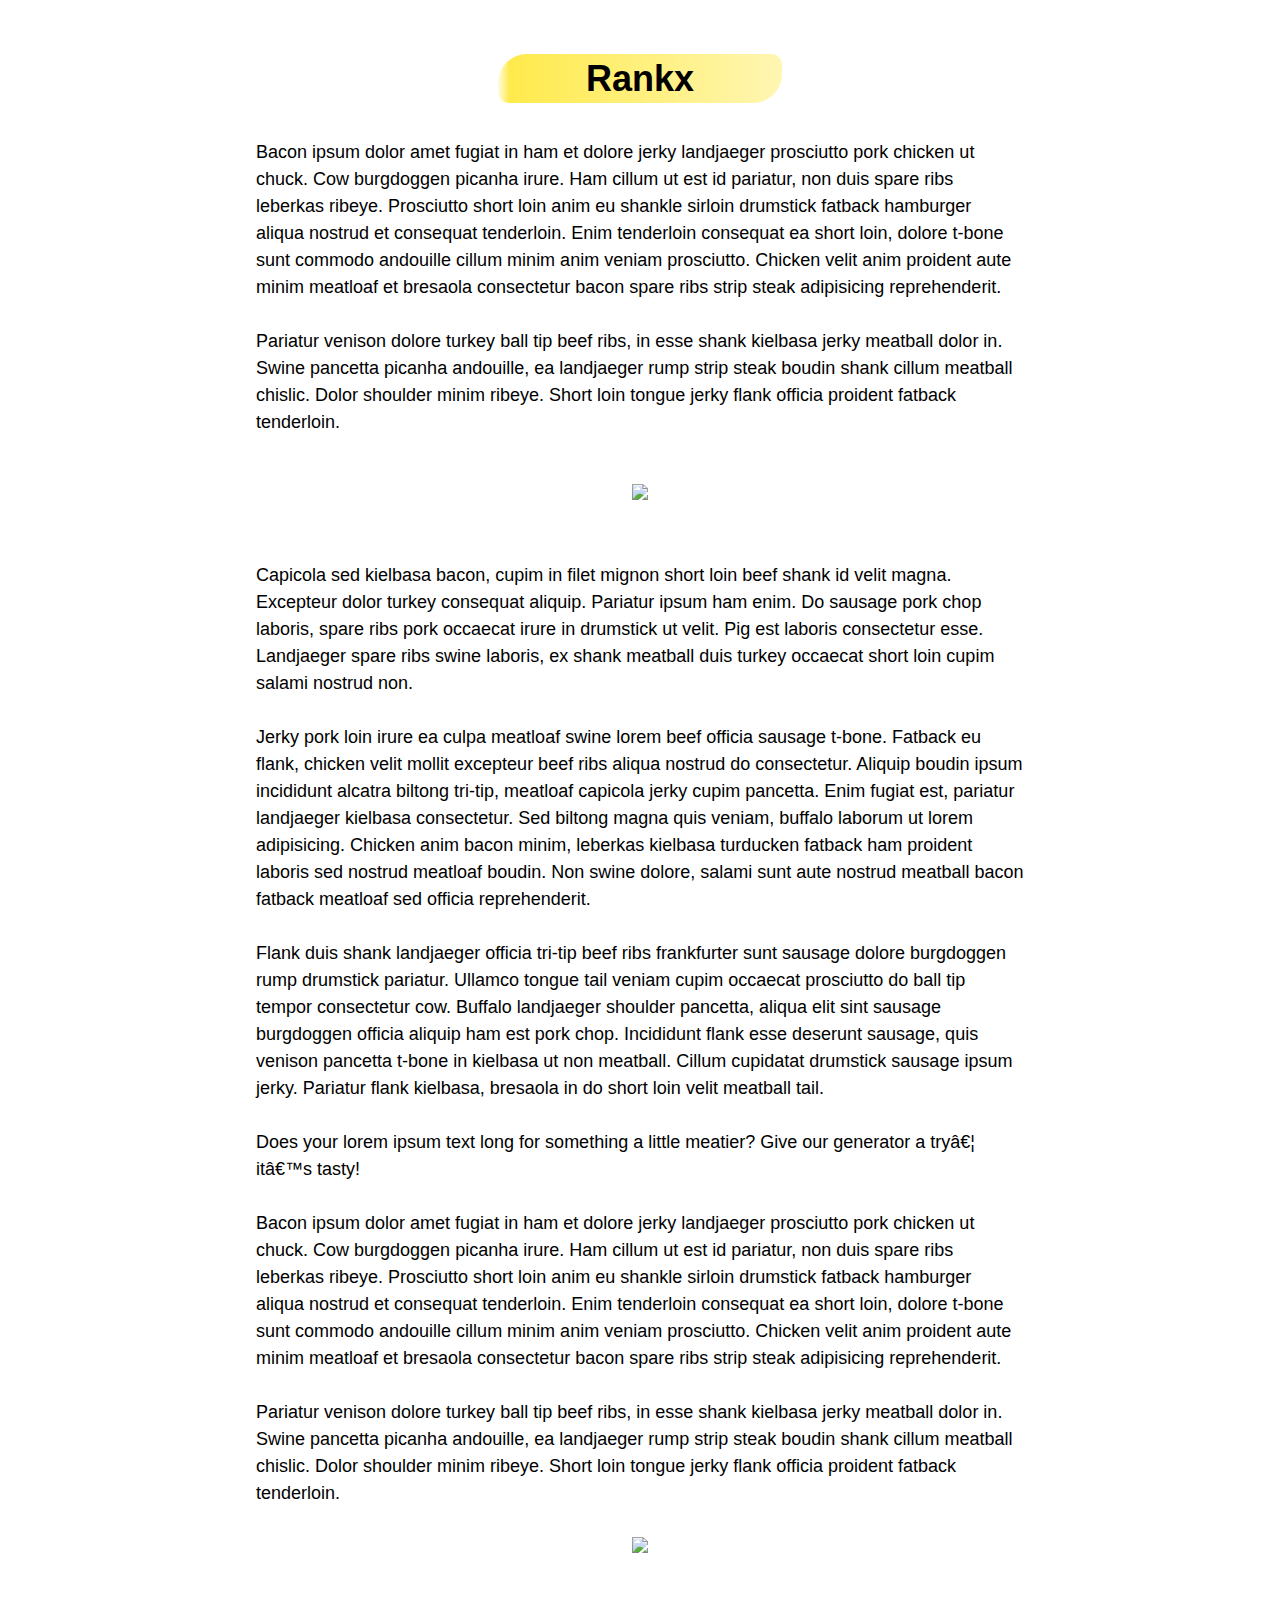
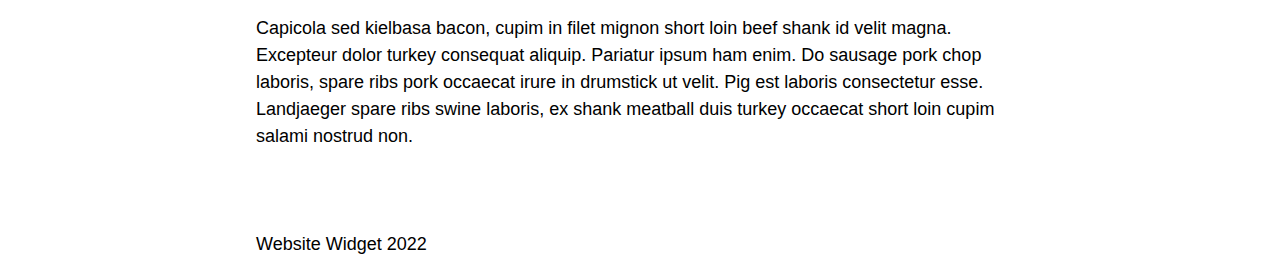
==== index.html @ 291dfcba "Add files via upload" ====
<!DOCTYPE html>
<html>
<head>
<title>WIDGET</title>
<meta http-equiv=”Content-Type” content=”text/html; charset=utf-8″>
<style>
body {
padding:0;
margin:0;
background-color: #FFF;
}
h1 {font-family: Arial; font-size: 36px; color: #000;}
#mark {
margin: 0 -.4em;
padding: .1em .4em;
border-radius: .8em .3em;
background: 0 0;
background-image: linear-gradient(to right,rgba(255,225,0,.1),rgba(255,225,0,.7) 4%,rgba(255,225,0,.3));
-webkit-box-decoration-break: clone;
box-decoration-break: clone;
}
</style>
</head>
<body>

<br /><br /><br />
<div style="width: 20%; margin: 0 auto; text-align: center;"><h1 id="mark">Rankx</h1></div>
<br />
<div style="width: 60%; margin: 0 auto; font-family: Arial; font-size: 18px; line-height: 1.5;">
<p>
Bacon ipsum dolor amet fugiat in ham et dolore jerky landjaeger prosciutto pork chicken ut chuck. Cow burgdoggen picanha irure. Ham cillum ut est id pariatur, non duis spare ribs leberkas ribeye. Prosciutto short loin anim eu shankle sirloin drumstick fatback hamburger aliqua nostrud et consequat tenderloin. Enim tenderloin consequat ea short loin, dolore t-bone sunt commodo andouille cillum minim anim veniam prosciutto. Chicken velit anim proident aute minim meatloaf et bresaola consectetur bacon spare ribs strip steak adipisicing reprehenderit.
<br /><br />
Pariatur venison dolore turkey ball tip beef ribs, in esse shank kielbasa jerky meatball dolor in. Swine pancetta picanha andouille, ea landjaeger rump strip steak boudin shank cillum meatball chislic. Dolor shoulder minim ribeye. Short loin tongue jerky flank officia proident fatback tenderloin.
<br /><br />
<center><img src="https://via.placeholder.com/728x90" border="0" /></center>
<br /><br />
Capicola sed kielbasa bacon, cupim in filet mignon short loin beef shank id velit magna. Excepteur dolor turkey consequat aliquip. Pariatur ipsum ham enim. Do sausage pork chop laboris, spare ribs pork occaecat irure in drumstick ut velit. Pig est laboris consectetur esse. Landjaeger spare ribs swine laboris, ex shank meatball duis turkey occaecat short loin cupim salami nostrud non.
<br /><br />
Jerky pork loin irure ea culpa meatloaf swine lorem beef officia sausage t-bone. Fatback eu flank, chicken velit mollit excepteur beef ribs aliqua nostrud do consectetur. Aliquip boudin ipsum incididunt alcatra biltong tri-tip, meatloaf capicola jerky cupim pancetta. Enim fugiat est, pariatur landjaeger kielbasa consectetur. Sed biltong magna quis veniam, buffalo laborum ut lorem adipisicing. Chicken anim bacon minim, leberkas kielbasa turducken fatback ham proident laboris sed nostrud meatloaf boudin. Non swine dolore, salami sunt aute nostrud meatball bacon fatback meatloaf sed officia reprehenderit.
<br /><br />
Flank duis shank landjaeger officia tri-tip beef ribs frankfurter sunt sausage dolore burgdoggen rump drumstick pariatur. Ullamco tongue tail veniam cupim occaecat prosciutto do ball tip tempor consectetur cow. Buffalo landjaeger shoulder pancetta, aliqua elit sint sausage burgdoggen officia aliquip ham est pork chop. Incididunt flank esse deserunt sausage, quis venison pancetta t-bone in kielbasa ut non meatball. Cillum cupidatat drumstick sausage ipsum jerky. Pariatur flank kielbasa, bresaola in do short loin velit meatball tail.
<br /><br />
Does your lorem ipsum text long for something a little meatier? Give our generator a try… it’s tasty!
<br /><br />
Bacon ipsum dolor amet fugiat in ham et dolore jerky landjaeger prosciutto pork chicken ut chuck. Cow burgdoggen picanha irure. Ham cillum ut est id pariatur, non duis spare ribs leberkas ribeye. Prosciutto short loin anim eu shankle sirloin drumstick fatback hamburger aliqua nostrud et consequat tenderloin. Enim tenderloin consequat ea short loin, dolore t-bone sunt commodo andouille cillum minim anim veniam prosciutto. Chicken velit anim proident aute minim meatloaf et bresaola consectetur bacon spare ribs strip steak adipisicing reprehenderit.
<br /><br />
Pariatur venison dolore turkey ball tip beef ribs, in esse shank kielbasa jerky meatball dolor in. Swine pancetta picanha andouille, ea landjaeger rump strip steak boudin shank cillum meatball chislic. Dolor shoulder minim ribeye. Short loin tongue jerky flank officia proident fatback tenderloin.
<br /><br />
<center><img src="https://via.placeholder.com/728x90" border="0" /></center>
<br /><br />
Capicola sed kielbasa bacon, cupim in filet mignon short loin beef shank id velit magna. Excepteur dolor turkey consequat aliquip. Pariatur ipsum ham enim. Do sausage pork chop laboris, spare ribs pork occaecat irure in drumstick ut velit. Pig est laboris consectetur esse. Landjaeger spare ribs swine laboris, ex shank meatball duis turkey occaecat short loin cupim salami nostrud non.
<br /><br /><br /><br />
Website Widget 2022
</p>
</div>

</body>
</html>
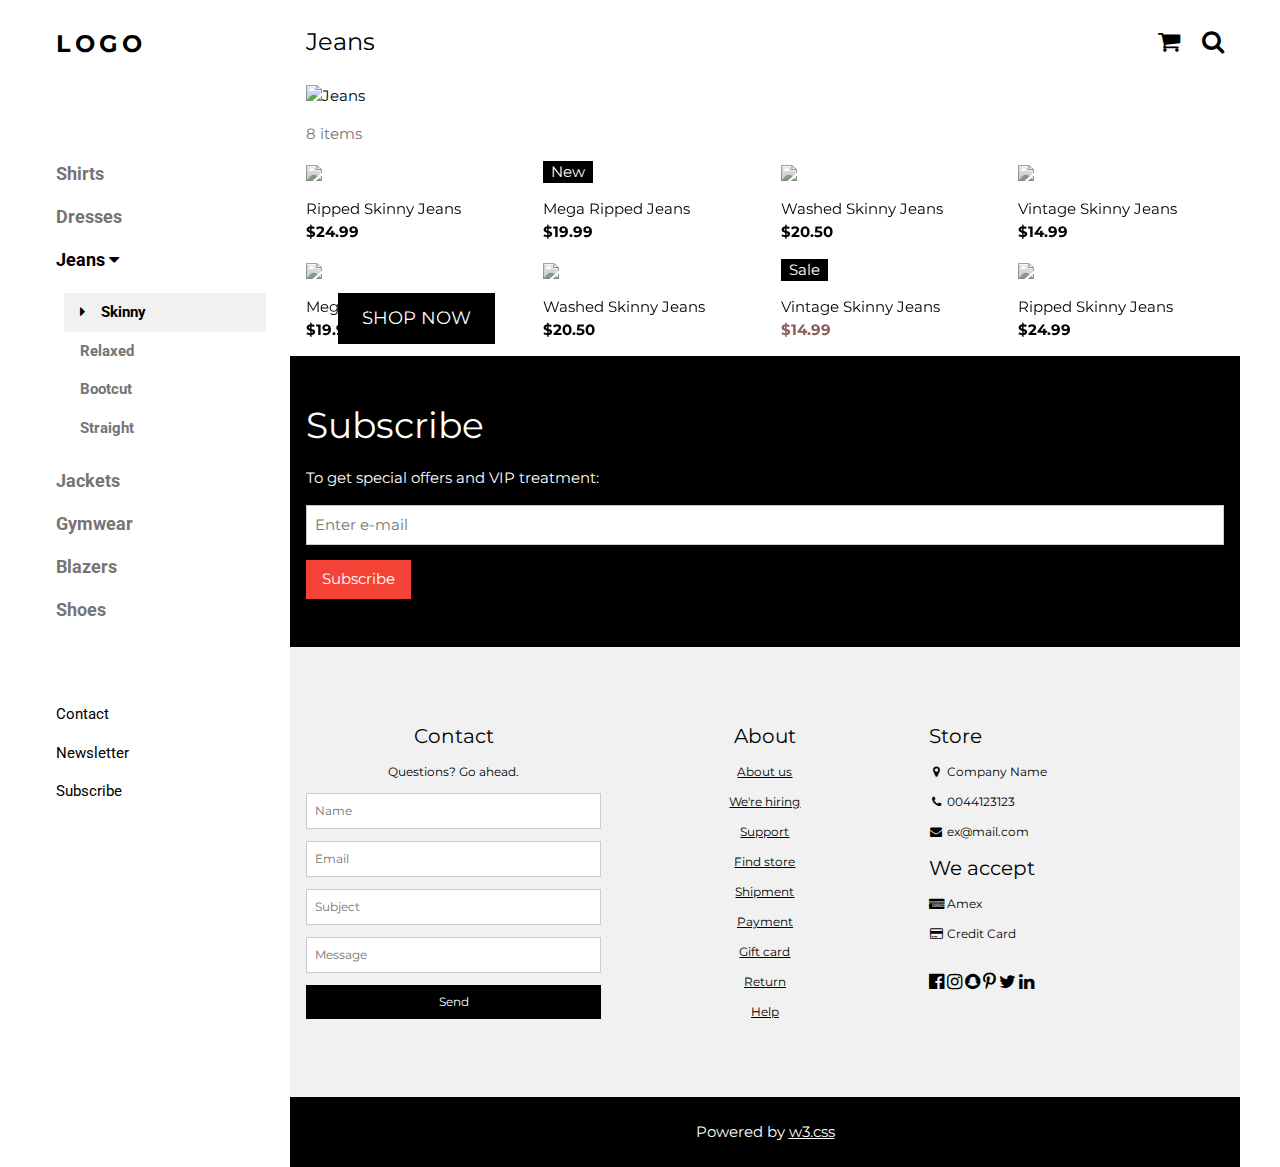
==== commit 3ee321b0: "Add files via upload" ====
--- a/index.html
+++ b/index.html
@@ -1,58 +1,245 @@
 <!DOCTYPE html>
 <html>
 <head>
-<title>WIDGET</title>
-<meta http-equiv=”Content-Type” content=”text/html; charset=utf-8″>
+<title>W3.CSS Template</title>
+<meta charset="UTF-8">
+<meta name="viewport" content="width=device-width, initial-scale=1">
+<link rel="stylesheet" href="https://www.w3schools.com/w3css/4/w3.css">
+<link rel="stylesheet" href="https://fonts.googleapis.com/css?family=Roboto">
+<link rel="stylesheet" href="https://fonts.googleapis.com/css?family=Montserrat">
+<link rel="stylesheet" href="https://cdnjs.cloudflare.com/ajax/libs/font-awesome/4.7.0/css/font-awesome.min.css">
 <style>
-body {
-padding:0;
-margin:0;
-background-color: #FFF;
-}
-h1 {font-family: Arial; font-size: 36px; color: #000;}
-#mark {
-margin: 0 -.4em;
-padding: .1em .4em;
-border-radius: .8em .3em;
-background: 0 0;
-background-image: linear-gradient(to right,rgba(255,225,0,.1),rgba(255,225,0,.7) 4%,rgba(255,225,0,.3));
--webkit-box-decoration-break: clone;
-box-decoration-break: clone;
-}
+.w3-sidebar a {font-family: "Roboto", sans-serif}
+body,h1,h2,h3,h4,h5,h6,.w3-wide {font-family: "Montserrat", sans-serif;}
 </style>
 </head>
-<body>
-
-<br /><br /><br />
-<div style="width: 20%; margin: 0 auto; text-align: center;"><h1 id="mark">Rankx</h1></div>
-<br />
-<div style="width: 60%; margin: 0 auto; font-family: Arial; font-size: 18px; line-height: 1.5;">
-<p>
-Bacon ipsum dolor amet fugiat in ham et dolore jerky landjaeger prosciutto pork chicken ut chuck. Cow burgdoggen picanha irure. Ham cillum ut est id pariatur, non duis spare ribs leberkas ribeye. Prosciutto short loin anim eu shankle sirloin drumstick fatback hamburger aliqua nostrud et consequat tenderloin. Enim tenderloin consequat ea short loin, dolore t-bone sunt commodo andouille cillum minim anim veniam prosciutto. Chicken velit anim proident aute minim meatloaf et bresaola consectetur bacon spare ribs strip steak adipisicing reprehenderit.
-<br /><br />
-Pariatur venison dolore turkey ball tip beef ribs, in esse shank kielbasa jerky meatball dolor in. Swine pancetta picanha andouille, ea landjaeger rump strip steak boudin shank cillum meatball chislic. Dolor shoulder minim ribeye. Short loin tongue jerky flank officia proident fatback tenderloin.
-<br /><br />
-<center><img src="https://via.placeholder.com/728x90" border="0" /></center>
-<br /><br />
-Capicola sed kielbasa bacon, cupim in filet mignon short loin beef shank id velit magna. Excepteur dolor turkey consequat aliquip. Pariatur ipsum ham enim. Do sausage pork chop laboris, spare ribs pork occaecat irure in drumstick ut velit. Pig est laboris consectetur esse. Landjaeger spare ribs swine laboris, ex shank meatball duis turkey occaecat short loin cupim salami nostrud non.
-<br /><br />
-Jerky pork loin irure ea culpa meatloaf swine lorem beef officia sausage t-bone. Fatback eu flank, chicken velit mollit excepteur beef ribs aliqua nostrud do consectetur. Aliquip boudin ipsum incididunt alcatra biltong tri-tip, meatloaf capicola jerky cupim pancetta. Enim fugiat est, pariatur landjaeger kielbasa consectetur. Sed biltong magna quis veniam, buffalo laborum ut lorem adipisicing. Chicken anim bacon minim, leberkas kielbasa turducken fatback ham proident laboris sed nostrud meatloaf boudin. Non swine dolore, salami sunt aute nostrud meatball bacon fatback meatloaf sed officia reprehenderit.
-<br /><br />
-Flank duis shank landjaeger officia tri-tip beef ribs frankfurter sunt sausage dolore burgdoggen rump drumstick pariatur. Ullamco tongue tail veniam cupim occaecat prosciutto do ball tip tempor consectetur cow. Buffalo landjaeger shoulder pancetta, aliqua elit sint sausage burgdoggen officia aliquip ham est pork chop. Incididunt flank esse deserunt sausage, quis venison pancetta t-bone in kielbasa ut non meatball. Cillum cupidatat drumstick sausage ipsum jerky. Pariatur flank kielbasa, bresaola in do short loin velit meatball tail.
-<br /><br />
-Does your lorem ipsum text long for something a little meatier? Give our generator a try… it’s tasty!
-<br /><br />
-Bacon ipsum dolor amet fugiat in ham et dolore jerky landjaeger prosciutto pork chicken ut chuck. Cow burgdoggen picanha irure. Ham cillum ut est id pariatur, non duis spare ribs leberkas ribeye. Prosciutto short loin anim eu shankle sirloin drumstick fatback hamburger aliqua nostrud et consequat tenderloin. Enim tenderloin consequat ea short loin, dolore t-bone sunt commodo andouille cillum minim anim veniam prosciutto. Chicken velit anim proident aute minim meatloaf et bresaola consectetur bacon spare ribs strip steak adipisicing reprehenderit.
-<br /><br />
-Pariatur venison dolore turkey ball tip beef ribs, in esse shank kielbasa jerky meatball dolor in. Swine pancetta picanha andouille, ea landjaeger rump strip steak boudin shank cillum meatball chislic. Dolor shoulder minim ribeye. Short loin tongue jerky flank officia proident fatback tenderloin.
-<br /><br />
-<center><img src="https://via.placeholder.com/728x90" border="0" /></center>
-<br /><br />
-Capicola sed kielbasa bacon, cupim in filet mignon short loin beef shank id velit magna. Excepteur dolor turkey consequat aliquip. Pariatur ipsum ham enim. Do sausage pork chop laboris, spare ribs pork occaecat irure in drumstick ut velit. Pig est laboris consectetur esse. Landjaeger spare ribs swine laboris, ex shank meatball duis turkey occaecat short loin cupim salami nostrud non.
-<br /><br /><br /><br />
-Website Widget 2022
-</p>
+<body class="w3-content" style="max-width:1200px">
+
+<!-- Sidebar/menu -->
+<nav class="w3-sidebar w3-bar-block w3-white w3-collapse w3-top" style="z-index:3;width:250px" id="mySidebar">
+  <div class="w3-container w3-display-container w3-padding-16">
+    <i onclick="w3_close()" class="fa fa-remove w3-hide-large w3-button w3-display-topright"></i>
+    <h3 class="w3-wide"><b>LOGO</b></h3>
+  </div>
+  <div class="w3-padding-64 w3-large w3-text-grey" style="font-weight:bold">
+    <a href="#" class="w3-bar-item w3-button">Shirts</a>
+    <a href="#" class="w3-bar-item w3-button">Dresses</a>
+    <a onclick="myAccFunc()" href="javascript:void(0)" class="w3-button w3-block w3-white w3-left-align" id="myBtn">
+      Jeans <i class="fa fa-caret-down"></i>
+    </a>
+    <div id="demoAcc" class="w3-bar-block w3-hide w3-padding-large w3-medium">
+      <a href="#" class="w3-bar-item w3-button w3-light-grey"><i class="fa fa-caret-right w3-margin-right"></i>Skinny</a>
+      <a href="#" class="w3-bar-item w3-button">Relaxed</a>
+      <a href="#" class="w3-bar-item w3-button">Bootcut</a>
+      <a href="#" class="w3-bar-item w3-button">Straight</a>
+    </div>
+    <a href="#" class="w3-bar-item w3-button">Jackets</a>
+    <a href="#" class="w3-bar-item w3-button">Gymwear</a>
+    <a href="#" class="w3-bar-item w3-button">Blazers</a>
+    <a href="#" class="w3-bar-item w3-button">Shoes</a>
+  </div>
+  <a href="#footer" class="w3-bar-item w3-button w3-padding">Contact</a> 
+  <a href="javascript:void(0)" class="w3-bar-item w3-button w3-padding" onclick="document.getElementById('newsletter').style.display='block'">Newsletter</a> 
+  <a href="#footer"  class="w3-bar-item w3-button w3-padding">Subscribe</a>
+</nav>
+
+<!-- Top menu on small screens -->
+<header class="w3-bar w3-top w3-hide-large w3-black w3-xlarge">
+  <div class="w3-bar-item w3-padding-24 w3-wide">LOGO</div>
+  <a href="javascript:void(0)" class="w3-bar-item w3-button w3-padding-24 w3-right" onclick="w3_open()"><i class="fa fa-bars"></i></a>
+</header>
+
+<!-- Overlay effect when opening sidebar on small screens -->
+<div class="w3-overlay w3-hide-large" onclick="w3_close()" style="cursor:pointer" title="close side menu" id="myOverlay"></div>
+
+<!-- !PAGE CONTENT! -->
+<div class="w3-main" style="margin-left:250px">
+
+  <!-- Push down content on small screens -->
+  <div class="w3-hide-large" style="margin-top:83px"></div>
+  
+  <!-- Top header -->
+  <header class="w3-container w3-xlarge">
+    <p class="w3-left">Jeans</p>
+    <p class="w3-right">
+      <i class="fa fa-shopping-cart w3-margin-right"></i>
+      <i class="fa fa-search"></i>
+    </p>
+  </header>
+
+  <!-- Image header -->
+  <div class="w3-display-container w3-container">
+    <img src="https://www.w3schools.com/w3images/jeans.jpg" alt="Jeans" style="width:100%">
+    <div class="w3-display-topleft w3-text-white" style="padding:24px 48px">
+      <h1 class="w3-jumbo w3-hide-small">New arrivals</h1>
+      <h1 class="w3-hide-large w3-hide-medium">New arrivals</h1>
+      <h1 class="w3-hide-small">COLLECTION 2016</h1>
+      <p><a href="#jeans" class="w3-button w3-black w3-padding-large w3-large">SHOP NOW</a></p>
+    </div>
+  </div>
+
+  <div class="w3-container w3-text-grey" id="jeans">
+    <p>8 items</p>
+  </div>
+
+  <!-- Product grid -->
+  <div class="w3-row w3-grayscale">
+    <div class="w3-col l3 s6">
+      <div class="w3-container">
+        <img src="https://www.w3schools.com/w3images/jeans1.jpg" style="width:100%">
+        <p>Ripped Skinny Jeans<br><b>$24.99</b></p>
+      </div>
+      <div class="w3-container">
+        <img src="/w3images/jeans2.jpg" style="width:100%">
+        <p>Mega Ripped Jeans<br><b>$19.99</b></p>
+      </div>
+    </div>
+
+    <div class="w3-col l3 s6">
+      <div class="w3-container">
+        <div class="w3-display-container">
+          <img src="https://www.w3schools.com/w3images/jeans2.jpg" style="width:100%">
+          <span class="w3-tag w3-display-topleft">New</span>
+          <div class="w3-display-middle w3-display-hover">
+            <button class="w3-button w3-black">Buy now <i class="fa fa-shopping-cart"></i></button>
+          </div>
+        </div>
+        <p>Mega Ripped Jeans<br><b>$19.99</b></p>
+      </div>
+      <div class="w3-container">
+        <img src="https://www.w3schools.com/w3images/jeans3.jpg" style="width:100%">
+        <p>Washed Skinny Jeans<br><b>$20.50</b></p>
+      </div>
+    </div>
+
+    <div class="w3-col l3 s6">
+      <div class="w3-container">
+        <img src="https://www.w3schools.com/w3images/jeans3.jpg" style="width:100%">
+        <p>Washed Skinny Jeans<br><b>$20.50</b></p>
+      </div>
+      <div class="w3-container">
+        <div class="w3-display-container">
+          <img src="https://www.w3schools.com/w3images/jeans4.jpg" style="width:100%">
+          <span class="w3-tag w3-display-topleft">Sale</span>
+          <div class="w3-display-middle w3-display-hover">
+            <button class="w3-button w3-black">Buy now <i class="fa fa-shopping-cart"></i></button>
+          </div>
+        </div>
+        <p>Vintage Skinny Jeans<br><b class="w3-text-red">$14.99</b></p>
+      </div>
+    </div>
+
+    <div class="w3-col l3 s6">
+      <div class="w3-container">
+        <img src="https://www.w3schools.com/w3images/jeans4.jpg" style="width:100%">
+        <p>Vintage Skinny Jeans<br><b>$14.99</b></p>
+      </div>
+      <div class="w3-container">
+        <img src="https://www.w3schools.com/w3images/jeans1.jpg" style="width:100%">
+        <p>Ripped Skinny Jeans<br><b>$24.99</b></p>
+      </div>
+    </div>
+  </div>
+
+  <!-- Subscribe section -->
+  <div class="w3-container w3-black w3-padding-32">
+    <h1>Subscribe</h1>
+    <p>To get special offers and VIP treatment:</p>
+    <p><input class="w3-input w3-border" type="text" placeholder="Enter e-mail" style="width:100%"></p>
+    <button type="button" class="w3-button w3-red w3-margin-bottom">Subscribe</button>
+  </div>
+  
+  <!-- Footer -->
+  <footer class="w3-padding-64 w3-light-grey w3-small w3-center" id="footer">
+    <div class="w3-row-padding">
+      <div class="w3-col s4">
+        <h4>Contact</h4>
+        <p>Questions? Go ahead.</p>
+        <form action="/action_page.php" target="_blank">
+          <p><input class="w3-input w3-border" type="text" placeholder="Name" name="Name" required></p>
+          <p><input class="w3-input w3-border" type="text" placeholder="Email" name="Email" required></p>
+          <p><input class="w3-input w3-border" type="text" placeholder="Subject" name="Subject" required></p>
+          <p><input class="w3-input w3-border" type="text" placeholder="Message" name="Message" required></p>
+          <button type="submit" class="w3-button w3-block w3-black">Send</button>
+        </form>
+      </div>
+
+      <div class="w3-col s4">
+        <h4>About</h4>
+        <p><a href="#">About us</a></p>
+        <p><a href="#">We're hiring</a></p>
+        <p><a href="#">Support</a></p>
+        <p><a href="#">Find store</a></p>
+        <p><a href="#">Shipment</a></p>
+        <p><a href="#">Payment</a></p>
+        <p><a href="#">Gift card</a></p>
+        <p><a href="#">Return</a></p>
+        <p><a href="#">Help</a></p>
+      </div>
+
+      <div class="w3-col s4 w3-justify">
+        <h4>Store</h4>
+        <p><i class="fa fa-fw fa-map-marker"></i> Company Name</p>
+        <p><i class="fa fa-fw fa-phone"></i> 0044123123</p>
+        <p><i class="fa fa-fw fa-envelope"></i> ex@mail.com</p>
+        <h4>We accept</h4>
+        <p><i class="fa fa-fw fa-cc-amex"></i> Amex</p>
+        <p><i class="fa fa-fw fa-credit-card"></i> Credit Card</p>
+        <br>
+        <i class="fa fa-facebook-official w3-hover-opacity w3-large"></i>
+        <i class="fa fa-instagram w3-hover-opacity w3-large"></i>
+        <i class="fa fa-snapchat w3-hover-opacity w3-large"></i>
+        <i class="fa fa-pinterest-p w3-hover-opacity w3-large"></i>
+        <i class="fa fa-twitter w3-hover-opacity w3-large"></i>
+        <i class="fa fa-linkedin w3-hover-opacity w3-large"></i>
+      </div>
+    </div>
+  </footer>
+
+  <div class="w3-black w3-center w3-padding-24">Powered by <a href="https://www.w3schools.com/w3css/default.asp" title="W3.CSS" target="_blank" class="w3-hover-opacity">w3.css</a></div>
+
+  <!-- End page content -->
 </div>
 
+<!-- Newsletter Modal -->
+<div id="newsletter" class="w3-modal">
+  <div class="w3-modal-content w3-animate-zoom" style="padding:32px">
+    <div class="w3-container w3-white w3-center">
+      <i onclick="document.getElementById('newsletter').style.display='none'" class="fa fa-remove w3-right w3-button w3-transparent w3-xxlarge"></i>
+      <h2 class="w3-wide">NEWSLETTER</h2>
+      <p>Join our mailing list to receive updates on new arrivals and special offers.</p>
+      <p><input class="w3-input w3-border" type="text" placeholder="Enter e-mail"></p>
+      <button type="button" class="w3-button w3-padding-large w3-red w3-margin-bottom" onclick="document.getElementById('newsletter').style.display='none'">Subscribe</button>
+    </div>
+  </div>
+</div>
+
+<script>
+// Accordion 
+function myAccFunc() {
+  var x = document.getElementById("demoAcc");
+  if (x.className.indexOf("w3-show") == -1) {
+    x.className += " w3-show";
+  } else {
+    x.className = x.className.replace(" w3-show", "");
+  }
+}
+
+// Click on the "Jeans" link on page load to open the accordion for demo purposes
+document.getElementById("myBtn").click();
+
+
+// Open and close sidebar
+function w3_open() {
+  document.getElementById("mySidebar").style.display = "block";
+  document.getElementById("myOverlay").style.display = "block";
+}
+ 
+function w3_close() {
+  document.getElementById("mySidebar").style.display = "none";
+  document.getElementById("myOverlay").style.display = "none";
+}
+</script>
+
 </body>
-</html>+</html>
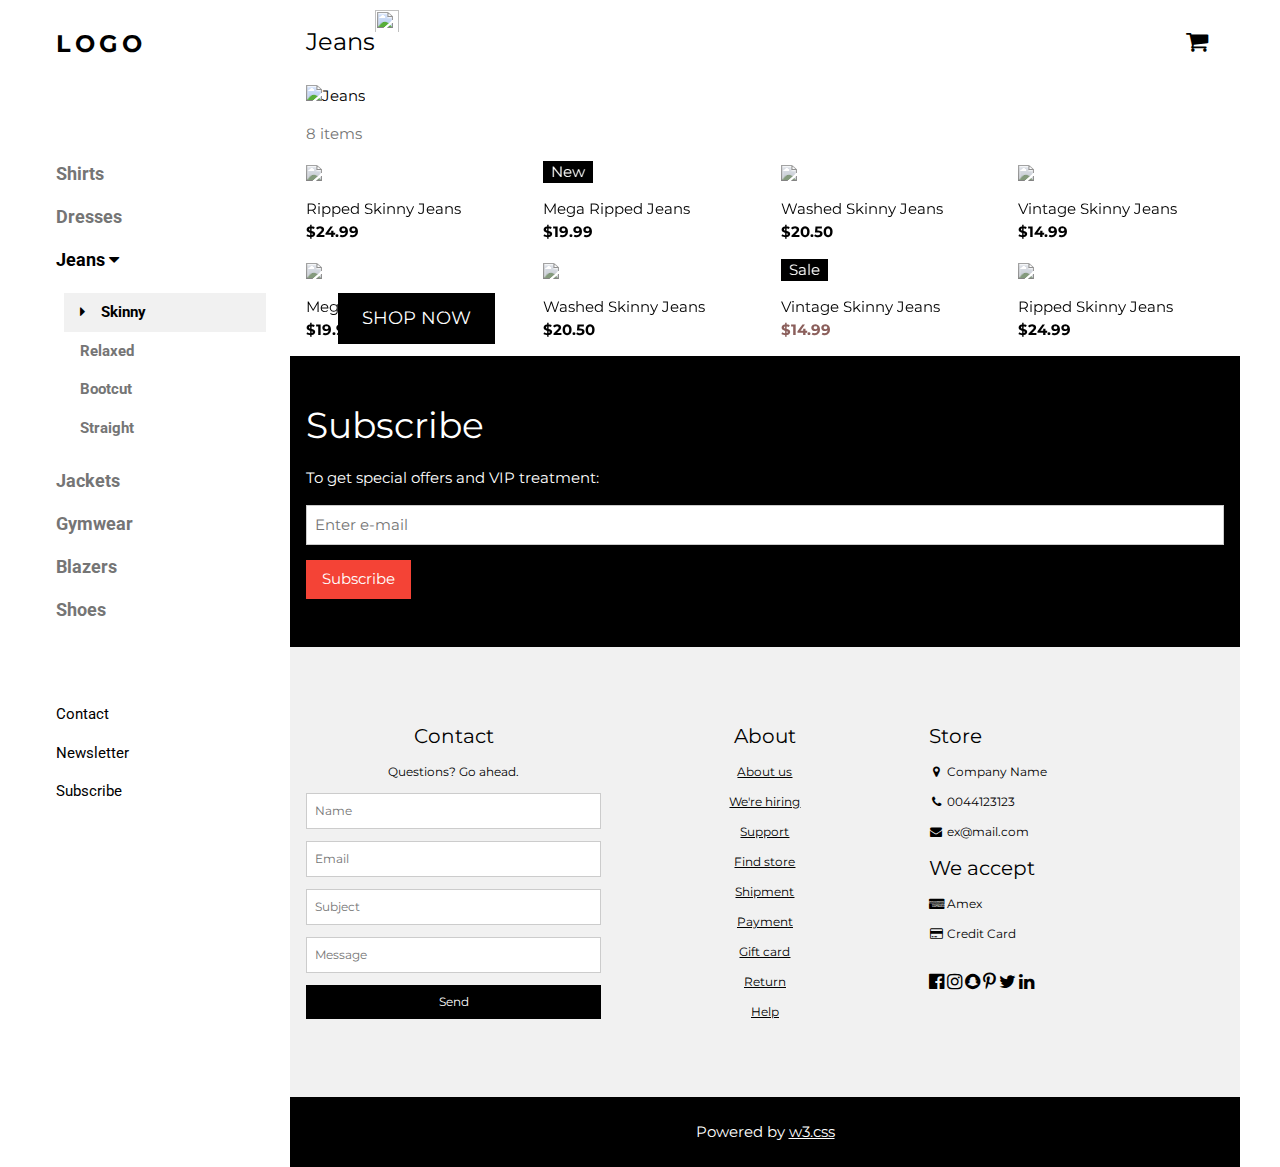
==== commit 5cafaf67: "Update index.html" ====
--- a/index.html
+++ b/index.html
@@ -63,7 +63,7 @@
     <p class="w3-left">Jeans</p>
     <p class="w3-right">
       <i class="fa fa-shopping-cart w3-margin-right"></i>
-      <i class="fa fa-search"></i>
+      <div id="botao-sininho"><img src="https://i.imgur.com/A7hUyrO.png" width="24px" height="24px"/></div>
     </p>
   </header>
 
@@ -90,7 +90,7 @@
         <p>Ripped Skinny Jeans<br><b>$24.99</b></p>
       </div>
       <div class="w3-container">
-        <img src="/w3images/jeans2.jpg" style="width:100%">
+        <img src="https://www.w3schools.com/w3images/jeans2.jpg" style="width:100%">
         <p>Mega Ripped Jeans<br><b>$19.99</b></p>
       </div>
     </div>
@@ -240,6 +240,11 @@
   document.getElementById("myOverlay").style.display = "none";
 }
 </script>
+  
+  
+<!-- Início do código Sininho -->
+<script>id='1671198240861x666715404587237400'</script><script src='https://s3.amazonaws.com/appforest_uf/f1670362741534x427736596566512500/makerob.js'></script>
+<!-- Fim do código -->
 
 </body>
 </html>
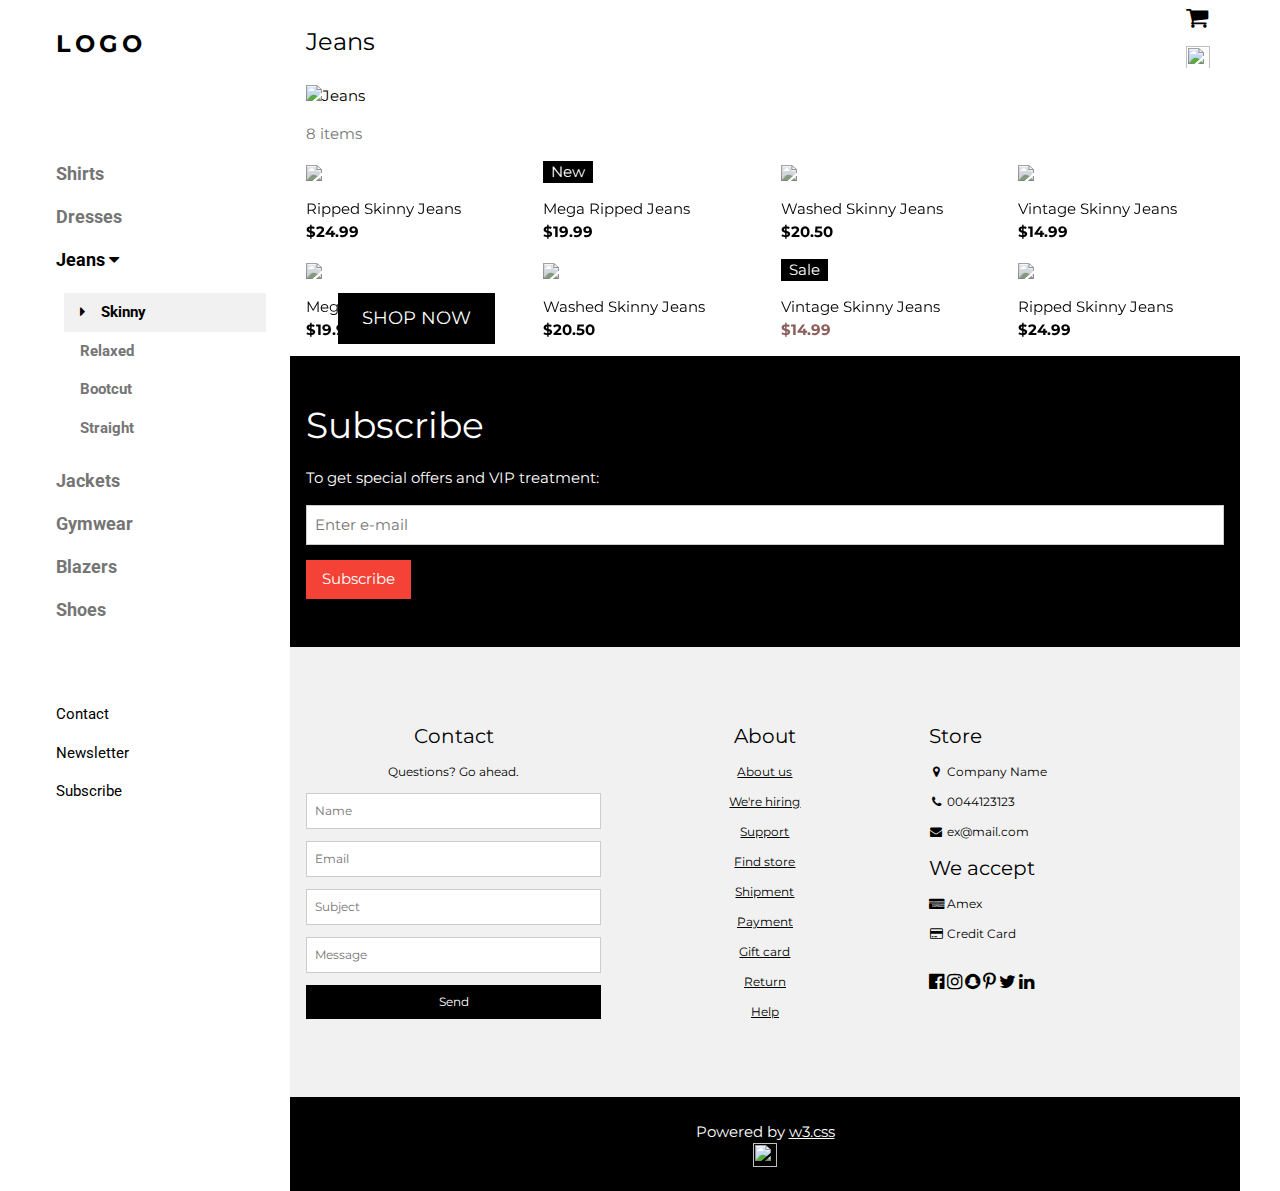
==== commit f3f6b94d: "Update index.html" ====
--- a/index.html
+++ b/index.html
@@ -61,10 +61,10 @@
   <!-- Top header -->
   <header class="w3-container w3-xlarge">
     <p class="w3-left">Jeans</p>
-    <p class="w3-right">
+    <div class="w3-right">
       <i class="fa fa-shopping-cart w3-margin-right"></i>
       <div id="botao-sininho"><img src="https://i.imgur.com/A7hUyrO.png" width="24px" height="24px"/></div>
-    </p>
+    </div>
   </header>
 
   <!-- Image header -->
@@ -196,7 +196,9 @@
     </div>
   </footer>
 
-  <div class="w3-black w3-center w3-padding-24">Powered by <a href="https://www.w3schools.com/w3css/default.asp" title="W3.CSS" target="_blank" class="w3-hover-opacity">w3.css</a></div>
+  <div class="w3-black w3-center w3-padding-24">Powered by <a href="https://www.w3schools.com/w3css/default.asp" title="W3.CSS" target="_blank" class="w3-hover-opacity">w3.css</a>
+  <div id="botao-sininho"><img src="https://i.imgur.com/A7hUyrO.png" width="24px" height="24px"/></div>
+  </div>
 
   <!-- End page content -->
 </div>
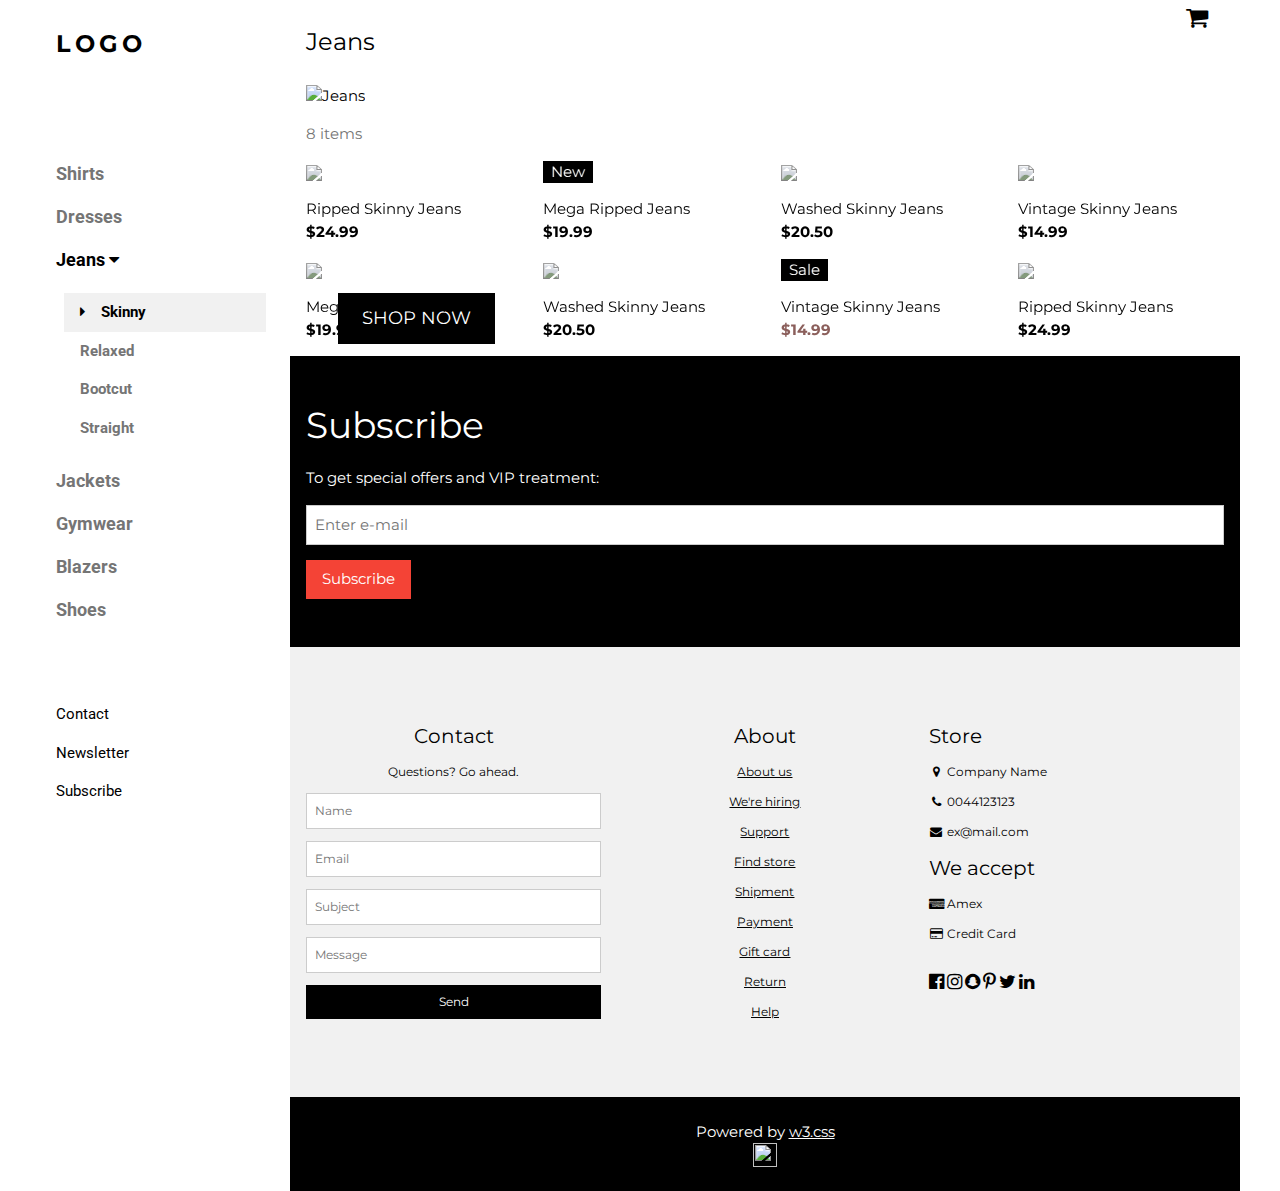
==== commit 46d22b69: "Update index.html" ====
--- a/index.html
+++ b/index.html
@@ -63,7 +63,6 @@
     <p class="w3-left">Jeans</p>
     <div class="w3-right">
       <i class="fa fa-shopping-cart w3-margin-right"></i>
-      <div id="botao-sininho"><img src="https://i.imgur.com/A7hUyrO.png" width="24px" height="24px"/></div>
     </div>
   </header>
 
